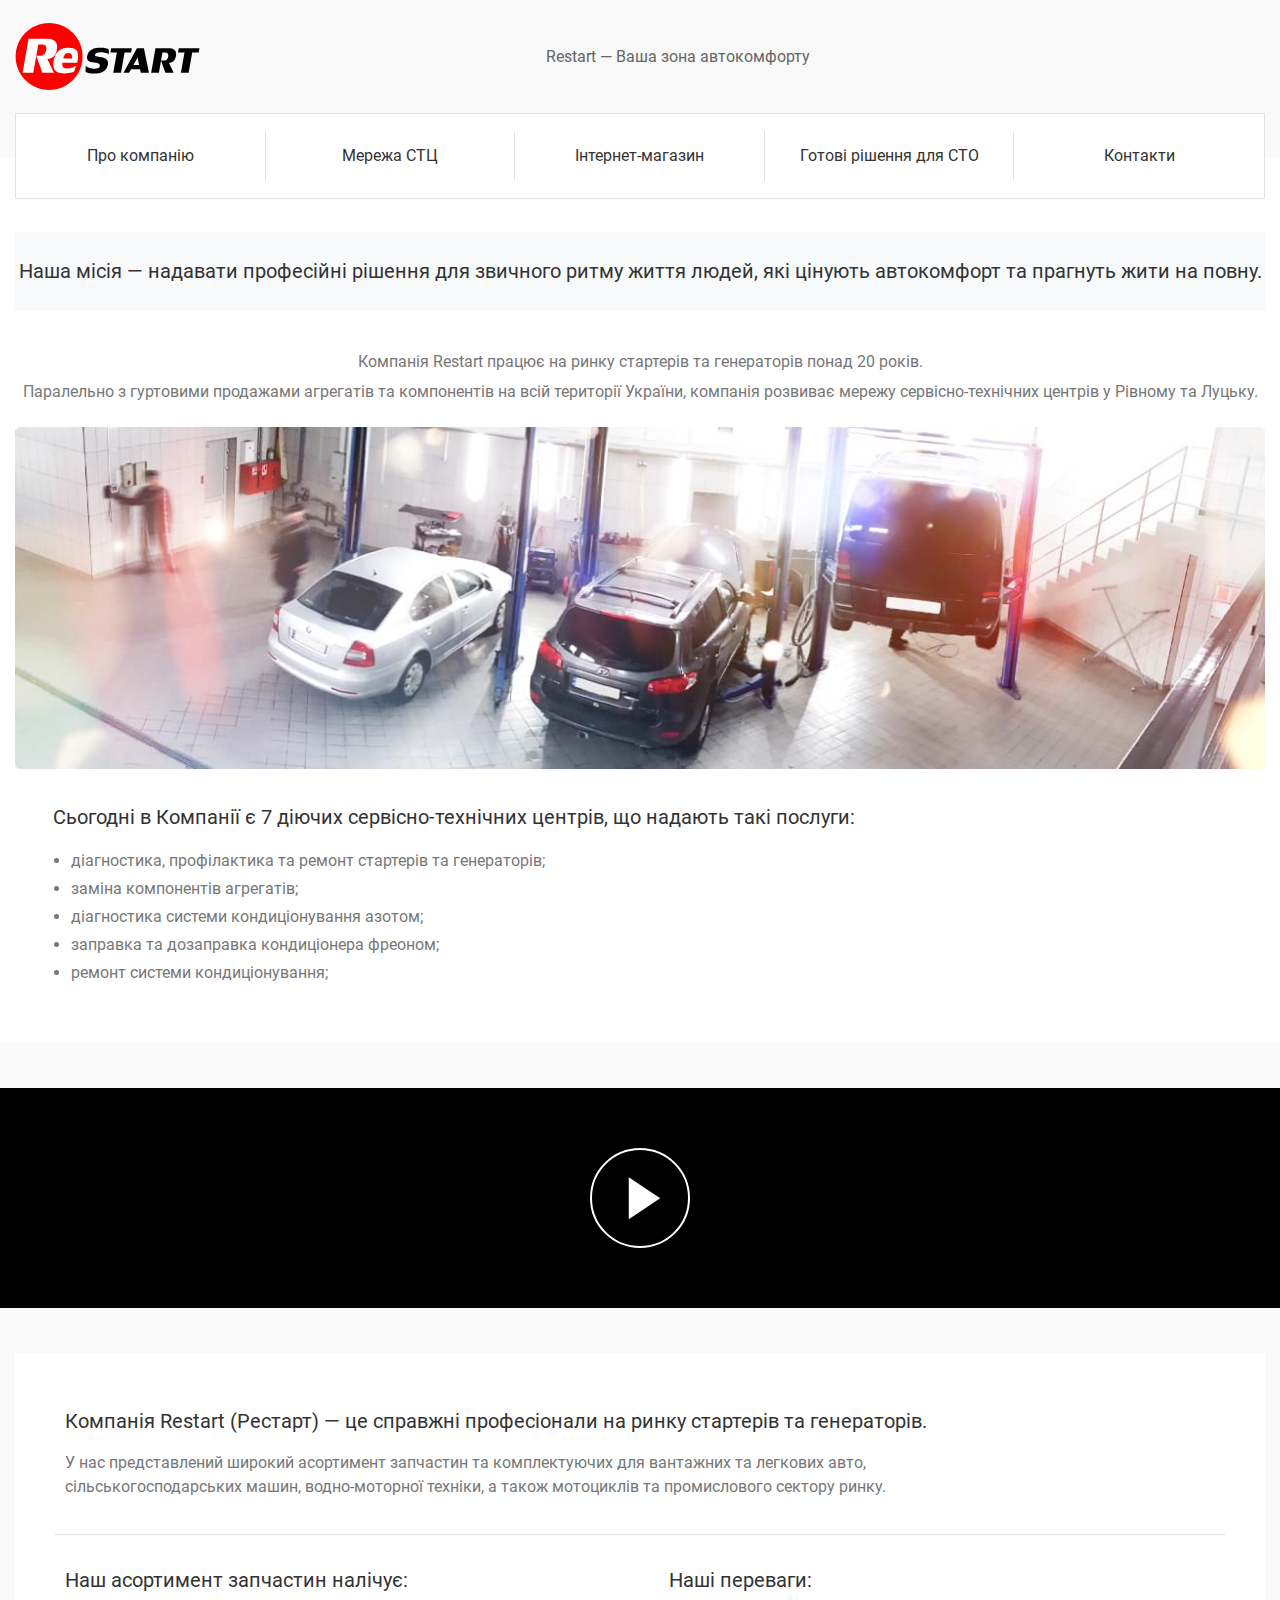
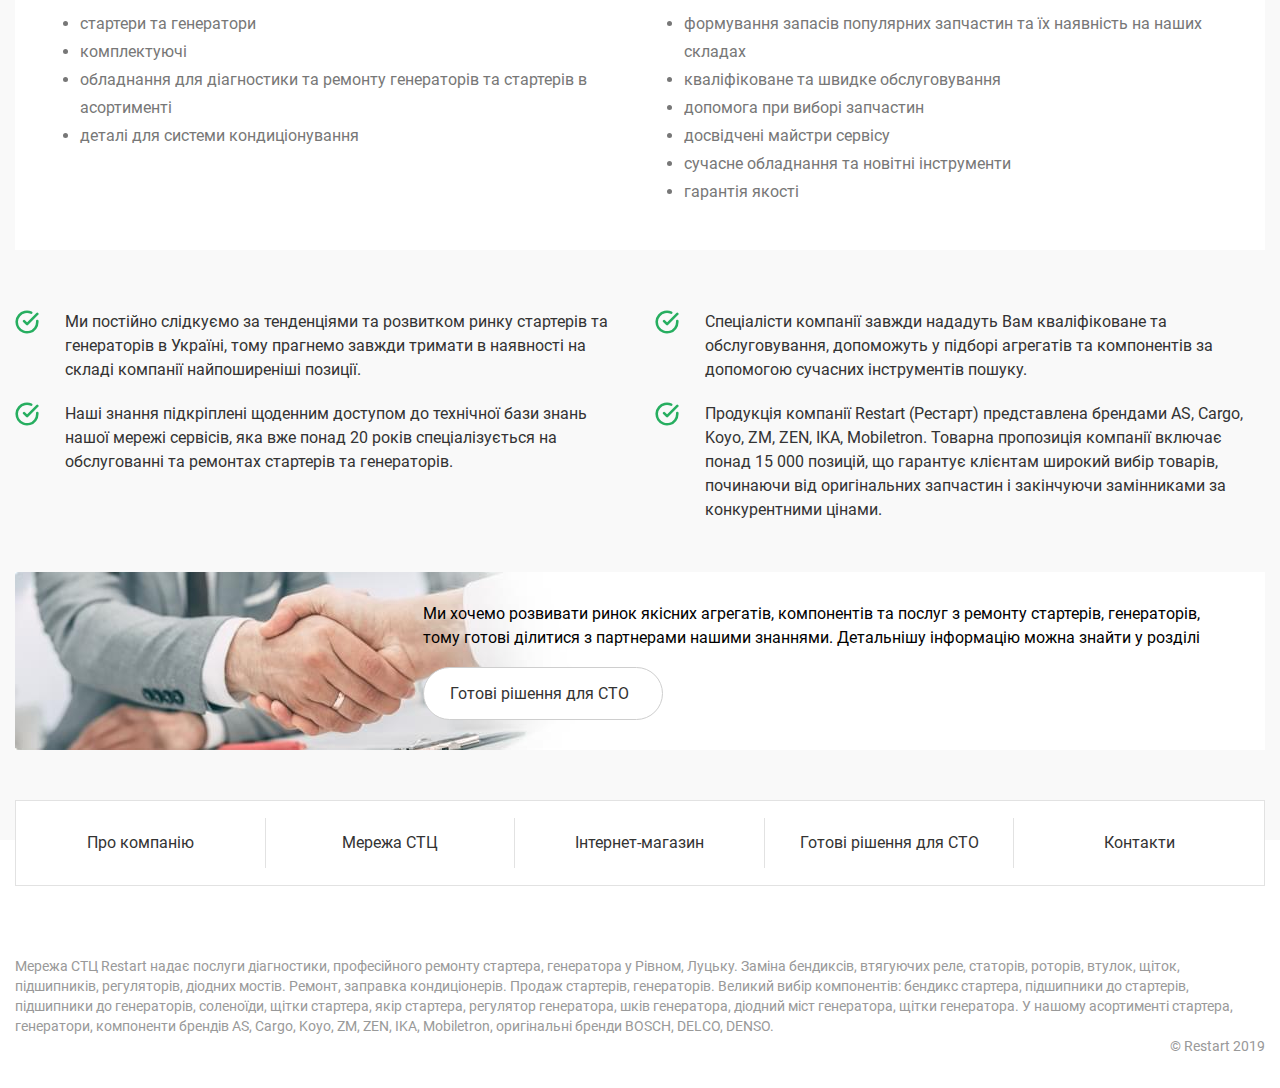
==== about.html @ efd7660c "added new project" ====
<!DOCTYPE html>
<html lang="en">
  <head>
  <meta charset="UTF-8">
  <meta http-equiv="X-UA-Compatible" content="IE=edge">
  <meta name="viewport" content="width=device-width, initial-scale=1.0">
  <link rel="stylesheet" href="./css/style.min.css">
  <title>Про компанію</title>
</head>
<body>
  <header class="header">
  <div class="container">
    <div class="header__top">
      <a href="index.html" class="logo">
        <img src="img/Restart Logo.svg" alt="Restart" class="logo__img">
      </a>
      <p class="header__text">
        Restart — Ваша зона автокомфорту
      </p>
      <div class="burger">
        <span></span>
      </div>
    </div>
    <nav class="menu">
      <ul class="menu__list">
        <li class="menu__item">
          <a href="about.html" class="menu__link">Про компанію</a>
        </li>
        <li class="menu__item">
          <a href="stations.html" class="menu__link">Мережа СТЦ</a>
        </li>
        <li class="menu__item">
          <a href="#" class="menu__link">Інтернет-магазин</a>
        </li>
        <li class="menu__item">
          <a href="solutions.html" class="menu__link">Готові рішення для СТО</a>
        </li>
        <li class="menu__item">
          <a href="contacts.html" class="menu__link">Контакти</a>
        </li>
      </ul>
    </nav>
  </div>
</header>
  <main class="main">
    <section class="about">
      <div class="about__wrapper">
        <div class="container">
          <h2 class="about__title">
            Наша місія — надавати професійні рішення для звичного ритму життя людей, які цінують автокомфорт та прагнуть жити на повну.
          </h2>
          <p class="about__text">
            <span class="about__subtext">
              Компанія Restart працює на ринку стартерів та генераторів понад 20 років.
            </span>
             Паралельно з гуртовими продажами агрегатів та компонентів на всій території України, компанія розвиває мережу сервісно-технічних центрів у Рівному та Луцьку.
          </p>
          <div class="about__img-box">
            <img class="about__img" src="./img/about-img.jpg" alt="car service">
          </div>
          <p class="about__list-title">
            Сьогодні в Компанії є 7 діючих сервісно-технічних центрів, що надають такі послуги:
          </p>
          <ul class="about__list">
            <li class="about__item">
              діагностика, профілактика та ремонт стартерів та генераторів;
            </li>
            <li class="about__item">
              заміна компонентів агрегатів;
            </li>
            <li class="about__item">
              діагностика системи кондиціонування азотом;
            </li>
            <li class="about__item">
              заправка та дозаправка кондиціонера фреоном;
            </li>
            <li class="about__item">
              ремонт системи кондиціонування;
            </li>
          </ul>
        </div>
      </div>
      <div class="about__video">
        <a class="about__video-link" href="https://www.youtube.com/watch?v=DrJcWQ2sdUI">
          <img src="./img/icons/play-icon.svg" alt="play video">
        </a>
      </div>
      <div class="container">
        <div class="about-desc">
          <p class="about-desc__title">
            Компанія Restart (Рестарт) — це справжні професіонали на ринку стартерів та генераторів.
          </p>
          <p class="about-desc__text">
            У нас представлений широкий асортимент запчастин та комплектуючих для вантажних та легкових авто, сільськогосподарських машин, водно-моторної техніки, а також мотоциклів та промислового сектору ринку.
          </p>
          <div class="about-desc__line"></div>
          <div class="about-desc__lists">
            <div class="about-desc__box">
              <p class="about-desc__title">
                Наш асортимент запчастин налічує:
              </p>
              <ul class="about-desc__list">
                <li class="about-desc__item">
                  стартери та генератори
                </li>
                <li class="about-desc__item">
                  комплектуючі
                </li>
                <li class="about-desc__item">
                  обладнання для діагностики та ремонту генераторів та стартерів в асортименті
                </li>
                <li class="about-desc__item">
                  деталі для системи кондиціонування
                </li>
              </ul>
            </div>
            <div class="about-desc__box">
              <p class="about-desc__title">
                Наші переваги:
              </p>
              <ul class="about-desc__list">
                <li class="about-desc__item">
                  формування запасів популярних запчастин та їх наявність на наших складах
                </li>
                <li class="about-desc__item">
                  кваліфіковане та швидке обслуговування
                </li>
                <li class="about-desc__item">
                  допомога при виборі запчастин
                </li>
                <li class="about-desc__item">
                  досвідчені майстри сервісу
                </li>
                <li class="about-desc__item">
                  сучасне обладнання та новітні інструменти
                </li>
                <li class="about-desc__item">
                  гарантія якості
                </li>
              </ul>
            </div>
          </div>
        </div>
        <div class="benefits">
          <div class="benefits__item">
            <p class="benefits__text">
              Ми постійно слідкуємо за тенденціями та розвитком ринку стартерів та генераторів в Україні, тому прагнемо завжди тримати в наявності на складі компанії найпоширеніші позиції.
            </p>
          </div>
          <div class="benefits__item">
            <p class="benefits__text">
              Спеціалісти компанії завжди нададуть Вам кваліфіковане та обслуговування, допоможуть у підборі агрегатів та компонентів за допомогою сучасних інструментів пошуку.
            </p>
          </div>
          <div class="benefits__item">
            <p class="benefits__text">
              Наші знання підкріплені щоденним доступом до технічної бази знань нашої мережі сервісів, яка вже понад 20 років спеціалізується
            на обслугованні та ремонтах стартерів та генераторів.
            </p>
          </div>
          <div class="benefits__item">
            <p class="benefits__text">
              Продукція компанії Restart (Рестарт) представлена брендами AS, Cargo, Koyo, ZM, ZEN, IKA, Mobiletron. Товарна пропозиція компанії включає понад 15 000 позицій, що гарантує клієнтам широкий
            вибір товарів, починаючи від оригінальних запчастин
            і закінчуючи замінниками за конкурентними цінами.
            </p>
          </div>
        </div>
        <div class="decision">
          <div class="decision__inner">
            <p class="decision__text">
              Ми хочемо розвивати ринок якісних агрегатів, компонентів та послуг з ремонту стартерів, генераторів, тому готові ділитися з партнерами нашими знаннями. Детальнішу інформацію можна знайти у розділі
            </p>
            <a class="decision__link btn" href="solutions.html">
              Готові рішення для СТО
            </a>
          </div>
        </div>
      </div>
    </section>
  </main>
  <footer class="footer">
  <div class="container">
    <nav class="menu footer__menu">
      <ul class="menu__list">
        <li class="menu__item">
          <a href="about.html" class="menu__link">Про компанію</a>
        </li>
        <li class="menu__item">
          <a href="stations.html" class="menu__link">Мережа СТЦ</a>
        </li>
        <li class="menu__item">
          <a href="#" class="menu__link">Інтернет-магазин</a>
        </li>
        <li class="menu__item">
          <a href="solutions.html" class="menu__link">Готові рішення для СТО</a>
        </li>
        <li class="menu__item">
          <a href="contacts.html" class="menu__link">Контакти</a>
        </li>
      </ul>
    </nav>
    <p class="footer__text">
      Мережа СТЦ Restart надає послуги діагностики, професійного ремонту стартера, генератора у Рівном, Луцьку. Заміна бендиксів, втягуючих реле, статорів, роторів, втулок, щіток, підшипників, регуляторів, діодних мостів. Ремонт, заправка кондиціонерів. Продаж стартерів, генераторів. Великий вибір компонентів: бендикс стартера, підшипники до стартерів, підшипники до генераторів, соленоїди, щітки стартера, якір стартера, регулятор генератора, шків генератора, діодний міст генератора, щітки генератора. У нашому асортименті стартера, генератори, компоненти брендів AS, Cargo, Koyo, ZM, ZEN, IKA, Mobiletron, оригінальні бренди BOSCH, DELCO, DENSO.
    </p>
    <p class="footer__copy">
      &COPY; Restart 2019
    </p>
  </div>
</footer>
  <script src="./js/app.min.js"></script>
</body>
</html>
---- css/style.min.css ----
html{box-sizing:border-box}*,::after,::before{margin:0;padding:0;box-sizing:inherit}ol,ul{list-style:none}img{display:block;max-width:100%}button,input,select,textarea{font:inherit}button{cursor:pointer}a{text-decoration:none;color:inherit}body{font-family:Roboto,sans-serif;font-size:16px;line-height:24px;color:#333}@font-face{font-family:Roboto;font-display:swap;src:url(../fonts/Roboto-Bold.woff2) format("woff2"),url(fonts/Roboto-Bold.woff) format("woff");font-weight:700;font-style:normal}@font-face{font-family:Roboto;font-display:swap;src:url(../fonts/Roboto-Regular.woff2) format("woff2"),url(fonts/Roboto-Regular.woff) format("woff");font-weight:400;font-style:normal}body,html{height:100%;background-color:#f9f9f9}.container{max-width:1390px;margin:0 auto;padding:0 15px}.container.wide{max-width:1940px;margin:0 auto;padding:0 0}.btn{display:block;line-height:19px;border:1px solid #cecece;border-radius:100px}.header{padding-top:23px;height:157px}.header__top{display:flex;align-items:center;margin-bottom:23px}.header__text{flex:1 1 50%;color:#666}.logo{flex:1 1 35%}.burger{display:none}.menu{position:relative;background-color:#fff}.menu__list{background-color:#fff;display:flex;justify-content:space-around;border:1px solid #e2e2e2}.menu__item{padding:30px 0;max-width:272px;width:100%;text-align:center;position:relative}.menu__item:not(:last-child)::after{content:"";position:absolute;width:1px;height:50px;background-color:#e2e2e2;right:0;top:50%;transform:translateY(-50%)}.footer{padding-bottom:32px;background-color:#fff;position:relative}.footer__menu{margin-bottom:30px;top:-40px}.footer__copy,.footer__text{font-size:14px;line-height:20px;color:#999}.footer__copy{text-align:right}.slider{margin-bottom:37px;box-shadow:0 4px 4px rgba(0,0,0,.05)}.slider__card{padding:372px 0 309px;background-image:url(../img/img-slider.jpg);background-repeat:no-repeat;background-size:cover;background-position:center}.slider__content{display:flex;justify-content:space-between;align-items:center}.slider__item{max-width:280px;background-color:#fff;padding:32px 30px 35px}.slider__text{padding-left:48px;line-height:22px;background-repeat:no-repeat;background-size:cover;position:relative;margin-bottom:32px}.slider__text::before{position:absolute;content:"";width:42px;height:42px;left:0;top:5px}.slider__text--services::before{background-image:url(../img/icons/key-icon.svg)}.slider__text--engine::before{background-image:url(../img/icons/engine-icon.svg)}.slider__link{width:200px;height:50px;display:flex;justify-content:center;align-items:center;transition:all .5s ease}.slider__link:hover{background-color:#333;color:#fff}.slider__btns{background-color:red;width:67px;height:67px;border-radius:100%;display:flex;align-items:center;justify-content:center}.slider__btn{font-size:36px;line-height:30px;padding:0 8px;color:#fff;position:relative}.slider__btn:nth-of-type(2)::before{content:"";position:absolute;height:30px;width:1px;top:50%;left:0;transform:translateY(-50%);background-color:#fff}.intro{padding-top:37px}.intro__logo img{margin:0 auto;margin-bottom:28px}.intro__text{margin-bottom:28px;text-align:center}.intro__inner{display:flex;gap:17px;margin-bottom:48px}.intro__item{max-width:442px;background-color:#fff;border-radius:5px;box-shadow:0 4px 4px rgba(0,0,0,.05)}.intro__desc{padding:28px 44px 40px}.intro__desc-title{font-size:20px;line-height:26px;padding-bottom:17px;margin-bottom:30px;text-align:center;border-bottom:1px solid #e2e2e2}.intro__desc-text{margin:0 auto;text-align:center;max-width:220px}.home__text{max-width:810px;margin:0 auto;margin-bottom:105px}.about__wrapper{background-color:#fff;padding-top:75px;padding-bottom:56px}.about__title{padding:24px 0;text-align:center;background-color:#f8f9fa;margin-bottom:37px;font-weight:400;font-size:20px;line-height:30px}.about__subtext{display:block}.about__text{text-align:center;color:#777;line-height:30px;margin-bottom:20px}.about__img-box{border-radius:5px;max-width:1280px;margin:0 auto;margin-bottom:35px}.about__list-title{margin-left:38px;font-size:20px;line-height:26px;margin-bottom:17px}.about__list{color:#777;line-height:28px}.about__item{list-style:disc;margin-left:56px}.about__video{margin:45px 0;background-color:#000;padding:60px 0}.about__video img{margin:0 auto}.about-desc{padding:55px 40px 44px;background-color:#fff}.about-desc__title{font-size:20px;line-height:26px;margin-bottom:17px;margin-left:10px}.about-desc__text{padding-left:10px;color:#777;margin-bottom:35px;max-width:840px}.about-desc__line{width:100%;height:1px;background-color:#e2e2e2;margin-bottom:32px}.about-desc__lists{display:flex;justify-content:space-between;gap:20px}.about-desc__list{padding-left:25px}.about-desc__item{list-style:disc;color:#777;line-height:28px}.benefits{padding-top:60px;padding-bottom:50px;display:flex;justify-content:space-between;-moz-column-gap:30px;column-gap:30px;row-gap:20px;flex-wrap:wrap}.benefits__item{flex:1 0 45%;padding-left:50px;position:relative}.benefits__item::before{content:"";position:absolute;left:0;top:0;width:24px;height:24px;background-image:url(../img/icons/checked-icon.svg);background-size:cover;background-repeat:no-repeat}.decision{padding:30px 32px 30px 0;background-color:#fff;background-image:url(../img/handshake.jpg);background-position:top left;background-repeat:no-repeat;margin-bottom:90px}.decision__inner{margin-left:auto;max-width:810px}.decision__text{color:#000;margin-bottom:17px}.decision__link{max-width:240px;padding:16px 26px;background-color:#fff}.services{padding-top:90px;padding-bottom:46px;background-color:#fff}.services__title{text-align:center}.services__inner{display:flex;justify-content:space-evenly;-moz-column-gap:10px;column-gap:10px;row-gap:66px}.services__card{max-width:332px;text-align:center}.services__card-wrapper{border:1px solid #e6e6e6;margin-bottom:20px;border-radius:5px}.services__card-content{padding:28px 32px}.services__card-title{font-size:20px;line-height:26px;padding-bottom:17px;border-bottom:1px solid #e2e2e2;margin-bottom:25px}.services__card-text{max-width:209px;margin:0 auto;line-height:22px}.services__card-text--wide{max-width:260px;width:100%}.services__card-text--narrow{max-width:131px;width:100%}.services__card-text a{color:#337ab7}.services__card-desc{color:#999;font-size:14px}.services__card-desc a{color:#337ab7}.section__title{font-size:20px;line-height:26px;font-weight:400;margin-bottom:35px}.location{padding-top:85px;padding-bottom:50px}.location__title{margin-bottom:28px}.location__inner{display:flex;justify-content:space-between;flex-wrap:wrap;row-gap:53px}.location-center{max-width:660px;width:100%}.location-center__title{padding-left:40px;margin-bottom:18px;font-size:18px;line-height:26px;position:relative}.location-center__title::before{content:"";position:absolute;width:32px;height:32px;background-image:url(../img/icons/location-icon.svg);background-repeat:no-repeat;background-size:cover;left:0;top:50%;transform:translateY(-50%)}.location-center__wrapper{border:1px solid #e6e6e6;border-radius:5px}.location-center__box{background-color:#fff;padding:26px 28px 23px 20px;display:flex;justify-content:space-between;align-items:center;border-bottom:1px solid #ebebeb}.location-center__text{font-size:18px;line-height:25px}.location-center__text a{padding-left:20px;position:relative}.location-center__text a::before{content:"";position:absolute;width:1px;height:15px;background-color:#c4c4c4;left:10px;top:50%;transform:translateY(-50%)}.location-center__suptext{font-size:14px;line-height:16px;color:#666}.location-center__link{width:145px;display:block;height:50px;text-align:center;display:flex;align-items:center;justify-content:center;border:1px solid #cecece;border-radius:100px;transition:all .3s}.location-center__link:hover{background-color:#333;color:#fff}.location-center__link:active{border:3px solid #cecece;color:#333;background-color:#fff}.video-guide{padding-top:50px;padding-bottom:50px}.video-guide__inner{display:flex;gap:45px 40px;flex-wrap:wrap}.video-guide__card{max-width:426px;width:100%}.video-guide__card-text{color:#666;line-height:23px;margin-bottom:7px}.video-guide__box{background-color:#fff;padding:25px 0 28px;position:relative}.video-guide__box img{margin:0 auto}.video-guide__box-link{position:absolute;left:50%;top:50%;transform:translate(-50%,-50%)}.consult{padding-top:50px;padding-bottom:45px}.consult__inner{padding:37px 75px 37px 36px;background-image:url(../img/form-bg.jpg);background-repeat:no-repeat;background-size:cover;display:flex;justify-content:space-between;border-radius:5px}.consult__title{font-size:40px;line-height:56px;font-weight:700;color:#fff;max-width:580px}.form{max-width:393px;width:100%;background-color:#fff;padding:32px 22px;box-shadow:0 4px 20px rgba(0,0,0,.1);border-radius:8px;max-height:480px}.form__title{font-size:18px;line-height:21px;text-align:center;padding-bottom:27px;border-bottom:1px solid #ebebeb;margin-bottom:25px}.form__label{font-size:14px;line-height:20px}.form__label span{color:#df0918}.form__input,.form__select{display:block;width:100%;padding:16px 12px 13px;font-size:14px;line-height:20px;color:#828282;margin-bottom:20px;border:1px solid #e2e2e2}.form__select{display:block}.form__btn{width:100%;background-color:#27ae60;font-size:18px;line-height:21px;border-radius:3px;padding:17px 0;color:#fff;border:none;transition:all .5s ease}.form__btn:hover{background-color:#2ebf6b}.form__btn:active{background-color:#23a359}.popup{display:none;max-width:393px;background-color:#fff;box-shadow:0 4px 20px rgba(0,0,0,.1);border-radius:8px;padding:21px 26px;max-height:480px}.popup__img-box img{margin:0 auto;margin-bottom:20px}.popup__img-box--closeBtn img{margin-right:0;margin-bottom:10px;cursor:pointer}.popup__text{text-align:center;font-size:18px;max-width:317px;margin:0 auto;margin-bottom:50px}.popup__suptext{text-align:center;padding-bottom:15px;margin-bottom:22px;border-bottom:1px solid #e2e2e2;color:#828282}.popup__socials{display:flex;gap:15px;justify-content:center}.services-list{padding-top:45px;margin-bottom:116px}.services-list__inner{background-color:#fff;padding:55px 36px 45px 40px}.services-list__title{margin-bottom:10px;line-height:26px}.services-list__box{display:flex;justify-content:space-between;margin-bottom:15px}.services-list__list{flex:1 0 25%;padding-left:20px}.services-list__item{list-style:disc;line-height:28px;color:#777}.services-list__text a{color:#337ab7}.services-list__text:not(:last-child){padding-bottom:47px;margin-bottom:43px;border-bottom:1px solid #e2e2e2}.services-list__wrapper{display:flex}.services-list__conditions{flex:1 1 50%}.services-list__accum{flex:1 1 50%}.solutions{background-color:#fff;padding-top:111px}.solutions__title{font-size:20px;line-height:26px;font-weight:400;position:relative;max-width:1360px;width:100%;margin:0 auto 40px}.solutions__title--margin{margin-top:-60px}.solutions__box{display:flex;align-items:center;align-items:flex-start;-moz-column-gap:30px;column-gap:30px}.solutions__box--paddings{padding-left:40px;padding-right:20px}.solutions__item{max-width:220px;width:100%}.solutions__item-img img{margin:0 auto;margin-bottom:16px}.solutions__img--margin{padding-bottom:40px}.solutions__item-text{margin:0 auto;text-align:center}.solutions__item-text--width-1{width:185px}.solutions__item-text--width-2{width:200px}.solutions__item-text--width-3{width:211px}.solutions__item-text--width-4{width:235px}.solutions__item-text--width-5{width:209px}.solutions__item-text--width-6{width:164px}.solutions__img{max-width:1360px;width:100%;margin:0 auto}.contacts{padding:95px 15px 115px;background-color:#fff}.contacts__inner{display:flex;justify-content:space-between;gap:30px;max-width:1360px;margin:0 auto}.contacts__title{font-size:20px;line-height:26px;margin-bottom:40px}.contacts__address{font-style:normal;margin-bottom:37px}.contacts__address-link{color:#337ab7}.contacts__map{max-width:1000px;height:570px;width:100%}.contacts__list:not(:last-child){margin-bottom:37px}.contacts__link--gray{color:#999}.contacts__link--violet{color:#79509a}@media (max-width:1360px){.solutions__box{flex-wrap:wrap;row-gap:30px;-moz-column-gap:15px;column-gap:15px}.solutions__box--paddings{padding-left:0;padding-right:0}}@media (max-width:992px){.container{max-width:none;padding:0 30px}.container{max-width:none;padding:0 30px}.header__top{position:relative;z-index:2}.burger{display:block;width:40px;height:22px;position:relative;cursor:pointer}.burger span,.burger:after,.burger:before{position:absolute;left:0;width:100%;height:4px;background-color:#333;transition:all .5s ease;border-radius:5px}.burger:before{content:"";top:0}.burger:after{content:"";bottom:0}.burger span{position:absolute;top:50%;transform:translate(0,-50%)}.burger.active:before{top:50%;transform:translate(0,-50%) rotate(45deg);background-color:#999;height:2px}.burger.active span{transform:translate(0,-50%) scale(0)}.burger.active:after{bottom:50%;transform:translate(0,50%) rotate(-45deg);background-color:#999;height:2px}.menu{position:absolute;z-index:1;top:0;left:0;right:0;border-radius:8px;transform:translateY(-100%);transition:all .5s ease}.menu.active{transform:translateY(0)}.menu__list{flex-direction:column;align-items:center;border:none;box-shadow:0 4px 20px rgba(0,0,0,.1);border-radius:8px}.menu__item{max-width:100%;padding:0}.menu__item:first-child{padding-top:100px}.menu__item:not(:last-child)::after{content:none}.menu__link{display:block;width:100%;padding:23px 0;border-bottom:1px solid #e2e2e2}.footer{padding-bottom:13px}.footer__menu{display:none}.footer__text{padding-top:13px}.slider__card{padding:150px 0}.intro__inner{flex-wrap:wrap;margin-bottom:25px}.intro__item{max-width:327px}.home__text{text-align:center;max-width:680px;margin-bottom:30px}.about__title{font-size:16px;line-height:24px}.about__text{line-height:22px}.about__list-title{font-size:16px;margin-left:0}.about__item{margin-left:18px}.about__video{width:93%;margin:41px auto 26px;padding-top:112px;padding-bottom:125px}.about__video-link img{height:40px;width:40px}.about-desc{padding:35px 15px 30px}.about-desc__title{font-size:16px;line-height:24px;margin-left:0;margin-bottom:7px}.about-desc__text{padding-left:0}.about-desc__list{line-height:28px;padding-left:20px}.benefits__item{padding-left:35px}.decision{margin-bottom:37px;padding-top:210px;padding-right:15px}.decision__inner{margin-left:15px;width:100%}.services{padding-top:30px}.services__inner{flex-wrap:wrap}.services__title{display:none}.services__card-content{padding-top:15px}.location{padding-top:60px;padding-bottom:27px}.location__inner{justify-content:space-evenly}.location-center{max-width:100%}.video-guide{padding-top:27px;padding-bottom:25px}.video-guide__inner{-moz-column-gap:15px;column-gap:15px}.consult{padding:25px 0}.consult__inner{flex-direction:column}.consult__title{margin:0 auto;margin-bottom:30px;font-size:20px;line-height:28px;text-align:center;max-width:434px}.form{margin:0 auto}.services-list{padding-top:25px}.services-list__header{display:none}.services-list__box{flex-wrap:wrap;row-gap:30px;-moz-column-gap:40px;column-gap:40px}.services-list__title{margin-bottom:0}.services-list__list{flex:1 0 40%}.services-list__wrapper{-moz-column-gap:40px;column-gap:40px}.solutions{padding-top:27px}.solutions__title{padding-left:30px}.solutions__title--margin{margin-top:40px}.solutions__img{max-width:100%}.solutions__img--margin{padding-bottom:0;margin-bottom:50px}.contacts{padding:38px 0 0}.contacts__inner{flex-direction:column;row-gap:45px}.contacts__info{display:flex;flex-wrap:wrap;padding:0 30px}.contacts__title{flex-basis:100%}.contacts__address{flex:1 0 50%}.contacts__list{flex:1 0 50%}}@media (max-width:768px){.container.wide{max-width:none;padding:0 30px}.slider{margin-bottom:13px;box-shadow:none}.slider__card{padding:0;background-image:none}.slider__content{justify-content:space-around;gap:30px;flex-wrap:wrap}.slider__item{max-width:324px;padding:36px 39px}.slider__btns{display:none}.slider__link{margin:0 auto;width:225px;height:57px}.about__subtext{display:inline}.video-guide__card{max-width:339px}.consult__inner{background-image:url(../img/ipad-form-bg.jpg)}.form{max-width:264px;max-height:390px;padding:13px 14px 18px}.form__title{font-size:16px;line-height:19px;padding:0 20px 13px;margin-bottom:5px}.form__input,.form__select{padding:12px 7px 12px;margin-bottom:10px}.form__select{margin-bottom:16px}.form__btn{padding:8px 30px}.popup{margin:0 auto;max-width:300px;padding:21px 13px}.popup__img-box:first-child{padding-right:8px}.popup__img-box img{margin-bottom:7px}.popup__img-box--big-checked{width:60px;height:60px;margin:0 auto;margin-bottom:18px}.popup__text{max-width:290px;margin-bottom:15px}.popup__suptext{max-width:230px;margin:0 auto;border:none}.popup__socials{position:relative;padding-top:26px}.popup__socials::before{content:"";position:absolute;width:100%;height:1px;background-color:#e2e2e2;top:0}}@media (max-width:731px){.intro__inner{justify-content:space-around}.video-guide__inner{justify-content:space-evenly}}@media (max-width:600px){.container{padding:0 15px}.header__top{flex-wrap:wrap}.header__text{flex:0 1 100%;order:3;text-align:center}.logo{margin-bottom:15px}.burger{width:30px;height:20px}.menu__item:first-child{padding-top:130px}.about__title{padding:26px 12px}.about__wrapper{padding:30px 0 15px;margin-right:15px;margin-left:15px}.about__video{padding:60px 0;width:100%}.about__video-link img{width:100px;height:100px}.about-desc{border:1px solid #e6e6e6;border-radius:5px;padding:35px 13px 24px}.about-desc__lists{flex-wrap:wrap}.benefits{flex-wrap:wrap;row-gap:25px}.benefits__item{flex:1 1 290px;padding-left:0;padding-top:30px}.decision{border:1px solid #e6e6e6;border-radius:5px;background-size:contain;padding:150px 13px 36px 13px}.decision__inner{margin-left:0}.decision__link{margin:0 auto}.services{padding-bottom:24px}.location{padding-top:24px}.location-center__box{flex-wrap:wrap;padding:20px 13px;row-gap:20px}.services-list{margin-bottom:37px}.services-list__inner{padding:24px 13px 37px;border:1px solid #e6e6e6;border-radius:5px}.services-list__box{row-gap:20px}.services-list__list{flex:1 0 100%}.services-list__wrapper{flex-wrap:wrap;row-gap:20px}.solutions__title{text-align:center}.solutions__wrapper{display:flex;flex-direction:column-reverse;margin-bottom:40px}.solutions__box{justify-content:space-evenly}.solutions__item{max-width:290px}.solutions__item:last-child{padding-bottom:40px}.solutions__img--margin{margin-bottom:0}.contacts__info{display:block;padding:0 15px}}@media (max-width:425px){.slider__item{max-width:290px;padding:32px 35px 35px}.services__inner{row-gap:30px}.services__card{max-width:290px}.location__title{text-align:center}.video-guide__title{text-align:center}.video-guide__box{padding:18px 0}.video-guide__box img{max-width:146px;width:100%}.video-guide__box-link img{max-width:46px}.video-guide__card-text{text-align:center}.consult__inner{padding:30px 13px 34px}.popup__img-box:first-child{padding-right:0}.popup__text{margin-bottom:12px}.popup__suptext{padding-bottom:10px}}@media (max-width:420px){.decision{padding-top:100px}}@media (max-width:330px){.decision{padding-top:80px}}
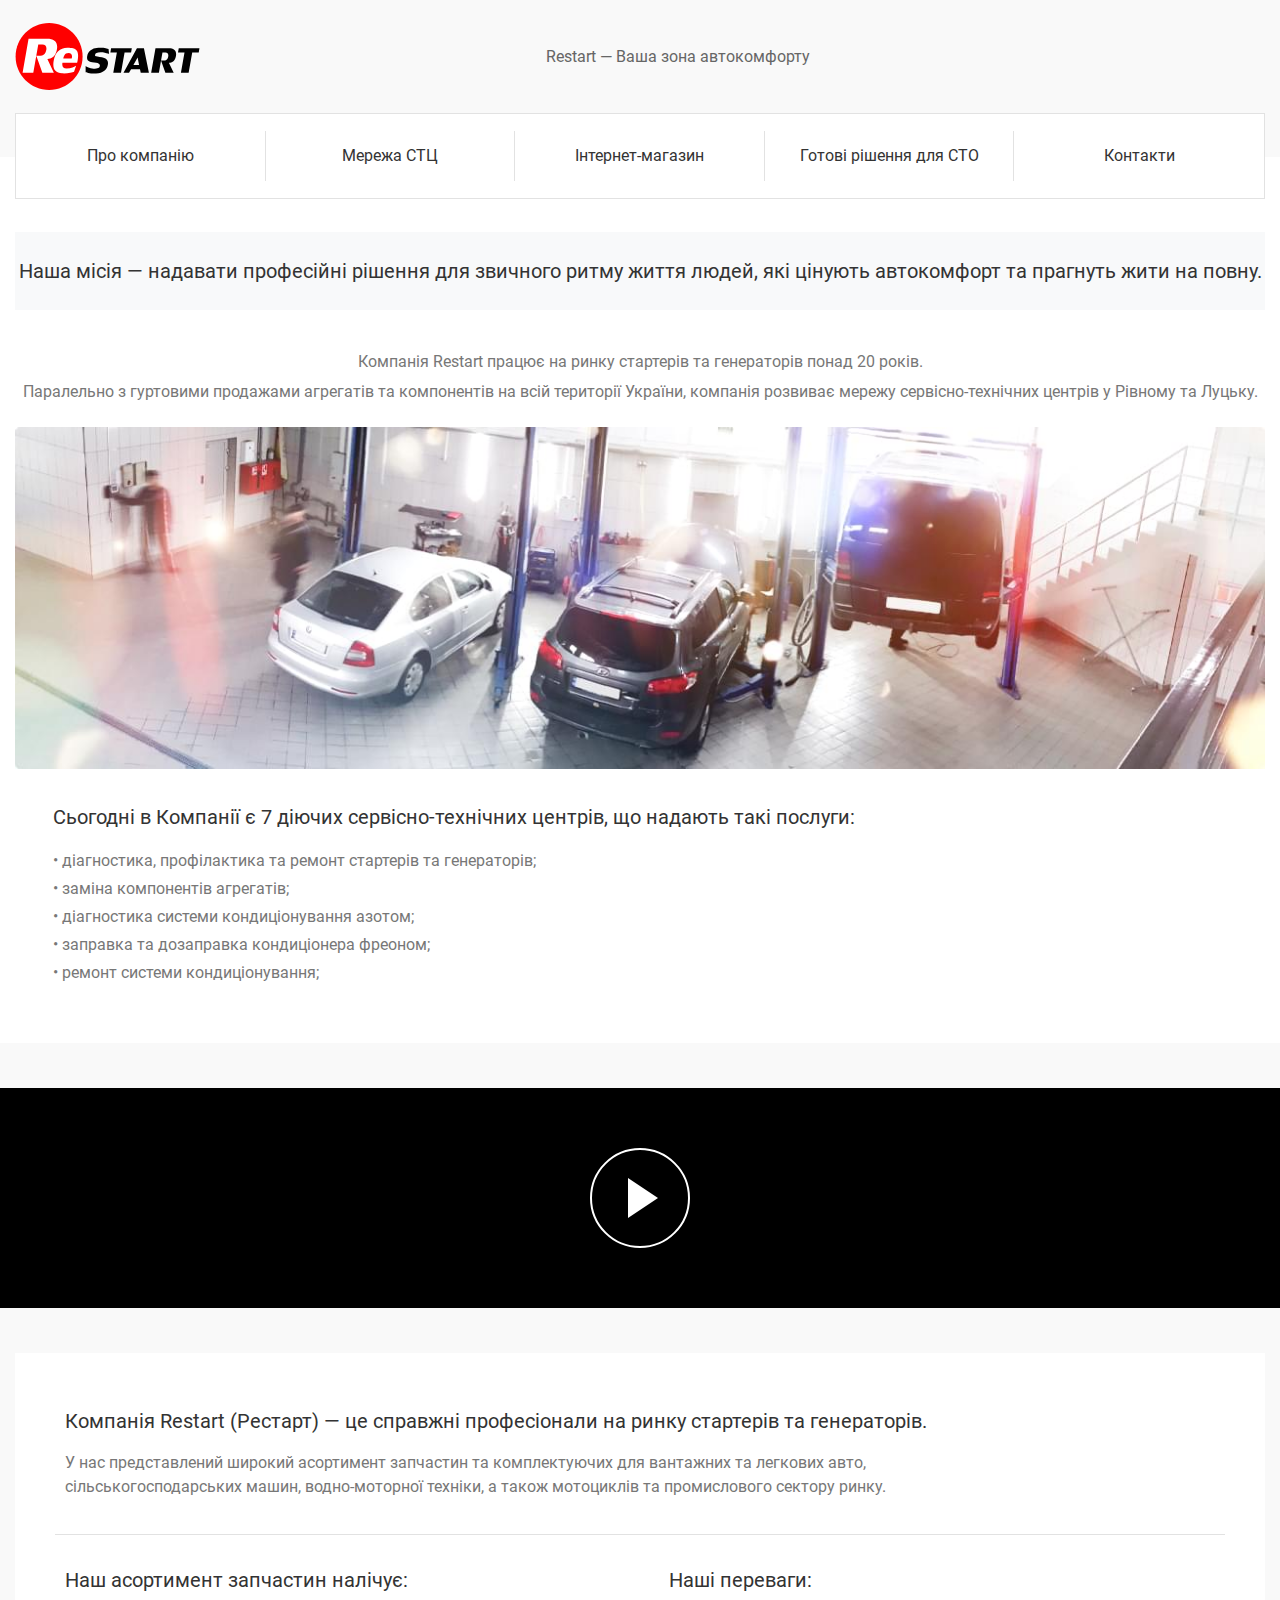
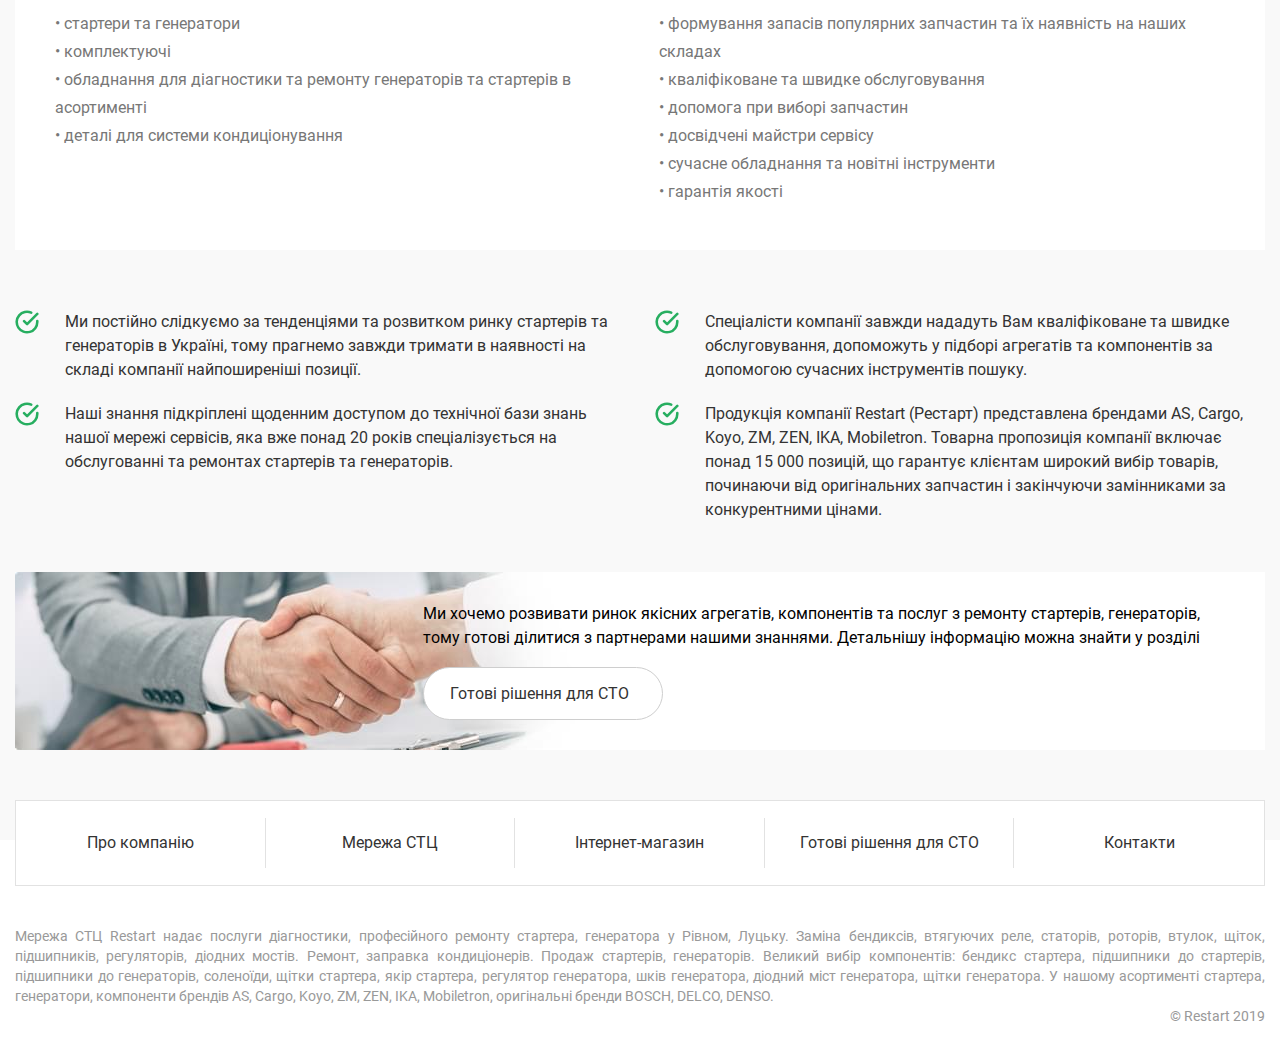
==== commit b6d57a51: "added slider, video and fixed intervals" ====
--- a/about.html
+++ b/about.html
@@ -22,7 +22,7 @@
       </div>
     </div>
     <nav class="menu">
-      <ul class="menu__list">
+      <ul class="menu__list"">
         <li class="menu__item">
           <a href="about.html" class="menu__link">Про компанію</a>
         </li>
@@ -63,27 +63,27 @@
           </p>
           <ul class="about__list">
             <li class="about__item">
-              діагностика, профілактика та ремонт стартерів та генераторів;
-            </li>
-            <li class="about__item">
-              заміна компонентів агрегатів;
-            </li>
-            <li class="about__item">
-              діагностика системи кондиціонування азотом;
-            </li>
-            <li class="about__item">
-              заправка та дозаправка кондиціонера фреоном;
-            </li>
-            <li class="about__item">
-              ремонт системи кондиціонування;
+              • діагностика, профілактика та ремонт стартерів та генераторів;
+            </li>
+            <li class="about__item">
+              • заміна компонентів агрегатів;
+            </li>
+            <li class="about__item">
+              • діагностика системи кондиціонування азотом;
+            </li>
+            <li class="about__item">
+              • заправка та дозаправка кондиціонера фреоном;
+            </li>
+            <li class="about__item">
+              • ремонт системи кондиціонування;
             </li>
           </ul>
         </div>
       </div>
-      <div class="about__video">
-        <a class="about__video-link" href="https://www.youtube.com/watch?v=DrJcWQ2sdUI">
-          <img src="./img/icons/play-icon.svg" alt="play video">
-        </a>
+      <div class="video">
+        <div class="video__file">
+          <video  poster="img/video-bg.jpg" src="img/video/video.mp4"></video>
+        </div>
       </div>
       <div class="container">
         <div class="about-desc">
@@ -101,16 +101,16 @@
               </p>
               <ul class="about-desc__list">
                 <li class="about-desc__item">
-                  стартери та генератори
-                </li>
-                <li class="about-desc__item">
-                  комплектуючі
-                </li>
-                <li class="about-desc__item">
-                  обладнання для діагностики та ремонту генераторів та стартерів в асортименті
-                </li>
-                <li class="about-desc__item">
-                  деталі для системи кондиціонування
+                  &bull; стартери та генератори
+                </li>
+                <li class="about-desc__item">
+                  &bull; комплектуючі
+                </li>
+                <li class="about-desc__item">
+                  &bull; обладнання для діагностики та ремонту генераторів та стартерів в асортименті
+                </li>
+                <li class="about-desc__item">
+                  &bull; деталі для системи кондиціонування
                 </li>
               </ul>
             </div>
@@ -120,22 +120,22 @@
               </p>
               <ul class="about-desc__list">
                 <li class="about-desc__item">
-                  формування запасів популярних запчастин та їх наявність на наших складах
-                </li>
-                <li class="about-desc__item">
-                  кваліфіковане та швидке обслуговування
-                </li>
-                <li class="about-desc__item">
-                  допомога при виборі запчастин
-                </li>
-                <li class="about-desc__item">
-                  досвідчені майстри сервісу
-                </li>
-                <li class="about-desc__item">
-                  сучасне обладнання та новітні інструменти
-                </li>
-                <li class="about-desc__item">
-                  гарантія якості
+                  &bull; формування запасів популярних запчастин та їх наявність на наших складах
+                </li>
+                <li class="about-desc__item">
+                  &bull; кваліфіковане та швидке обслуговування
+                </li>
+                <li class="about-desc__item">
+                  &bull; допомога при виборі запчастин
+                </li>
+                <li class="about-desc__item">
+                  &bull; досвідчені майстри сервісу
+                </li>
+                <li class="about-desc__item">
+                  &bull; сучасне обладнання та новітні інструменти
+                </li>
+                <li class="about-desc__item">
+                  &bull; гарантія якості
                 </li>
               </ul>
             </div>
@@ -149,7 +149,7 @@
           </div>
           <div class="benefits__item">
             <p class="benefits__text">
-              Спеціалісти компанії завжди нададуть Вам кваліфіковане та обслуговування, допоможуть у підборі агрегатів та компонентів за допомогою сучасних інструментів пошуку.
+              Спеціалісти компанії завжди нададуть Вам кваліфіковане та швидке обслуговування, допоможуть у підборі агрегатів та компонентів за допомогою сучасних інструментів пошуку.
             </p>
           </div>
           <div class="benefits__item">
--- a/css/style.min.css
+++ b/css/style.min.css
@@ -1 +1 @@
-html{box-sizing:border-box}*,::after,::before{margin:0;padding:0;box-sizing:inherit}ol,ul{list-style:none}img{display:block;max-width:100%}button,input,select,textarea{font:inherit}button{cursor:pointer}a{text-decoration:none;color:inherit}body{font-family:Roboto,sans-serif;font-size:16px;line-height:24px;color:#333}@font-face{font-family:Roboto;font-display:swap;src:url(../fonts/Roboto-Bold.woff2) format("woff2"),url(fonts/Roboto-Bold.woff) format("woff");font-weight:700;font-style:normal}@font-face{font-family:Roboto;font-display:swap;src:url(../fonts/Roboto-Regular.woff2) format("woff2"),url(fonts/Roboto-Regular.woff) format("woff");font-weight:400;font-style:normal}body,html{height:100%;background-color:#f9f9f9}.container{max-width:1390px;margin:0 auto;padding:0 15px}.container.wide{max-width:1940px;margin:0 auto;padding:0 0}.btn{display:block;line-height:19px;border:1px solid #cecece;border-radius:100px}.header{padding-top:23px;height:157px}.header__top{display:flex;align-items:center;margin-bottom:23px}.header__text{flex:1 1 50%;color:#666}.logo{flex:1 1 35%}.burger{display:none}.menu{position:relative;background-color:#fff}.menu__list{background-color:#fff;display:flex;justify-content:space-around;border:1px solid #e2e2e2}.menu__item{padding:30px 0;max-width:272px;width:100%;text-align:center;position:relative}.menu__item:not(:last-child)::after{content:"";position:absolute;width:1px;height:50px;background-color:#e2e2e2;right:0;top:50%;transform:translateY(-50%)}.footer{padding-bottom:32px;background-color:#fff;position:relative}.footer__menu{margin-bottom:30px;top:-40px}.footer__copy,.footer__text{font-size:14px;line-height:20px;color:#999}.footer__copy{text-align:right}.slider{margin-bottom:37px;box-shadow:0 4px 4px rgba(0,0,0,.05)}.slider__card{padding:372px 0 309px;background-image:url(../img/img-slider.jpg);background-repeat:no-repeat;background-size:cover;background-position:center}.slider__content{display:flex;justify-content:space-between;align-items:center}.slider__item{max-width:280px;background-color:#fff;padding:32px 30px 35px}.slider__text{padding-left:48px;line-height:22px;background-repeat:no-repeat;background-size:cover;position:relative;margin-bottom:32px}.slider__text::before{position:absolute;content:"";width:42px;height:42px;left:0;top:5px}.slider__text--services::before{background-image:url(../img/icons/key-icon.svg)}.slider__text--engine::before{background-image:url(../img/icons/engine-icon.svg)}.slider__link{width:200px;height:50px;display:flex;justify-content:center;align-items:center;transition:all .5s ease}.slider__link:hover{background-color:#333;color:#fff}.slider__btns{background-color:red;width:67px;height:67px;border-radius:100%;display:flex;align-items:center;justify-content:center}.slider__btn{font-size:36px;line-height:30px;padding:0 8px;color:#fff;position:relative}.slider__btn:nth-of-type(2)::before{content:"";position:absolute;height:30px;width:1px;top:50%;left:0;transform:translateY(-50%);background-color:#fff}.intro{padding-top:37px}.intro__logo img{margin:0 auto;margin-bottom:28px}.intro__text{margin-bottom:28px;text-align:center}.intro__inner{display:flex;gap:17px;margin-bottom:48px}.intro__item{max-width:442px;background-color:#fff;border-radius:5px;box-shadow:0 4px 4px rgba(0,0,0,.05)}.intro__desc{padding:28px 44px 40px}.intro__desc-title{font-size:20px;line-height:26px;padding-bottom:17px;margin-bottom:30px;text-align:center;border-bottom:1px solid #e2e2e2}.intro__desc-text{margin:0 auto;text-align:center;max-width:220px}.home__text{max-width:810px;margin:0 auto;margin-bottom:105px}.about__wrapper{background-color:#fff;padding-top:75px;padding-bottom:56px}.about__title{padding:24px 0;text-align:center;background-color:#f8f9fa;margin-bottom:37px;font-weight:400;font-size:20px;line-height:30px}.about__subtext{display:block}.about__text{text-align:center;color:#777;line-height:30px;margin-bottom:20px}.about__img-box{border-radius:5px;max-width:1280px;margin:0 auto;margin-bottom:35px}.about__list-title{margin-left:38px;font-size:20px;line-height:26px;margin-bottom:17px}.about__list{color:#777;line-height:28px}.about__item{list-style:disc;margin-left:56px}.about__video{margin:45px 0;background-color:#000;padding:60px 0}.about__video img{margin:0 auto}.about-desc{padding:55px 40px 44px;background-color:#fff}.about-desc__title{font-size:20px;line-height:26px;margin-bottom:17px;margin-left:10px}.about-desc__text{padding-left:10px;color:#777;margin-bottom:35px;max-width:840px}.about-desc__line{width:100%;height:1px;background-color:#e2e2e2;margin-bottom:32px}.about-desc__lists{display:flex;justify-content:space-between;gap:20px}.about-desc__list{padding-left:25px}.about-desc__item{list-style:disc;color:#777;line-height:28px}.benefits{padding-top:60px;padding-bottom:50px;display:flex;justify-content:space-between;-moz-column-gap:30px;column-gap:30px;row-gap:20px;flex-wrap:wrap}.benefits__item{flex:1 0 45%;padding-left:50px;position:relative}.benefits__item::before{content:"";position:absolute;left:0;top:0;width:24px;height:24px;background-image:url(../img/icons/checked-icon.svg);background-size:cover;background-repeat:no-repeat}.decision{padding:30px 32px 30px 0;background-color:#fff;background-image:url(../img/handshake.jpg);background-position:top left;background-repeat:no-repeat;margin-bottom:90px}.decision__inner{margin-left:auto;max-width:810px}.decision__text{color:#000;margin-bottom:17px}.decision__link{max-width:240px;padding:16px 26px;background-color:#fff}.services{padding-top:90px;padding-bottom:46px;background-color:#fff}.services__title{text-align:center}.services__inner{display:flex;justify-content:space-evenly;-moz-column-gap:10px;column-gap:10px;row-gap:66px}.services__card{max-width:332px;text-align:center}.services__card-wrapper{border:1px solid #e6e6e6;margin-bottom:20px;border-radius:5px}.services__card-content{padding:28px 32px}.services__card-title{font-size:20px;line-height:26px;padding-bottom:17px;border-bottom:1px solid #e2e2e2;margin-bottom:25px}.services__card-text{max-width:209px;margin:0 auto;line-height:22px}.services__card-text--wide{max-width:260px;width:100%}.services__card-text--narrow{max-width:131px;width:100%}.services__card-text a{color:#337ab7}.services__card-desc{color:#999;font-size:14px}.services__card-desc a{color:#337ab7}.section__title{font-size:20px;line-height:26px;font-weight:400;margin-bottom:35px}.location{padding-top:85px;padding-bottom:50px}.location__title{margin-bottom:28px}.location__inner{display:flex;justify-content:space-between;flex-wrap:wrap;row-gap:53px}.location-center{max-width:660px;width:100%}.location-center__title{padding-left:40px;margin-bottom:18px;font-size:18px;line-height:26px;position:relative}.location-center__title::before{content:"";position:absolute;width:32px;height:32px;background-image:url(../img/icons/location-icon.svg);background-repeat:no-repeat;background-size:cover;left:0;top:50%;transform:translateY(-50%)}.location-center__wrapper{border:1px solid #e6e6e6;border-radius:5px}.location-center__box{background-color:#fff;padding:26px 28px 23px 20px;display:flex;justify-content:space-between;align-items:center;border-bottom:1px solid #ebebeb}.location-center__text{font-size:18px;line-height:25px}.location-center__text a{padding-left:20px;position:relative}.location-center__text a::before{content:"";position:absolute;width:1px;height:15px;background-color:#c4c4c4;left:10px;top:50%;transform:translateY(-50%)}.location-center__suptext{font-size:14px;line-height:16px;color:#666}.location-center__link{width:145px;display:block;height:50px;text-align:center;display:flex;align-items:center;justify-content:center;border:1px solid #cecece;border-radius:100px;transition:all .3s}.location-center__link:hover{background-color:#333;color:#fff}.location-center__link:active{border:3px solid #cecece;color:#333;background-color:#fff}.video-guide{padding-top:50px;padding-bottom:50px}.video-guide__inner{display:flex;gap:45px 40px;flex-wrap:wrap}.video-guide__card{max-width:426px;width:100%}.video-guide__card-text{color:#666;line-height:23px;margin-bottom:7px}.video-guide__box{background-color:#fff;padding:25px 0 28px;position:relative}.video-guide__box img{margin:0 auto}.video-guide__box-link{position:absolute;left:50%;top:50%;transform:translate(-50%,-50%)}.consult{padding-top:50px;padding-bottom:45px}.consult__inner{padding:37px 75px 37px 36px;background-image:url(../img/form-bg.jpg);background-repeat:no-repeat;background-size:cover;display:flex;justify-content:space-between;border-radius:5px}.consult__title{font-size:40px;line-height:56px;font-weight:700;color:#fff;max-width:580px}.form{max-width:393px;width:100%;background-color:#fff;padding:32px 22px;box-shadow:0 4px 20px rgba(0,0,0,.1);border-radius:8px;max-height:480px}.form__title{font-size:18px;line-height:21px;text-align:center;padding-bottom:27px;border-bottom:1px solid #ebebeb;margin-bottom:25px}.form__label{font-size:14px;line-height:20px}.form__label span{color:#df0918}.form__input,.form__select{display:block;width:100%;padding:16px 12px 13px;font-size:14px;line-height:20px;color:#828282;margin-bottom:20px;border:1px solid #e2e2e2}.form__select{display:block}.form__btn{width:100%;background-color:#27ae60;font-size:18px;line-height:21px;border-radius:3px;padding:17px 0;color:#fff;border:none;transition:all .5s ease}.form__btn:hover{background-color:#2ebf6b}.form__btn:active{background-color:#23a359}.popup{display:none;max-width:393px;background-color:#fff;box-shadow:0 4px 20px rgba(0,0,0,.1);border-radius:8px;padding:21px 26px;max-height:480px}.popup__img-box img{margin:0 auto;margin-bottom:20px}.popup__img-box--closeBtn img{margin-right:0;margin-bottom:10px;cursor:pointer}.popup__text{text-align:center;font-size:18px;max-width:317px;margin:0 auto;margin-bottom:50px}.popup__suptext{text-align:center;padding-bottom:15px;margin-bottom:22px;border-bottom:1px solid #e2e2e2;color:#828282}.popup__socials{display:flex;gap:15px;justify-content:center}.services-list{padding-top:45px;margin-bottom:116px}.services-list__inner{background-color:#fff;padding:55px 36px 45px 40px}.services-list__title{margin-bottom:10px;line-height:26px}.services-list__box{display:flex;justify-content:space-between;margin-bottom:15px}.services-list__list{flex:1 0 25%;padding-left:20px}.services-list__item{list-style:disc;line-height:28px;color:#777}.services-list__text a{color:#337ab7}.services-list__text:not(:last-child){padding-bottom:47px;margin-bottom:43px;border-bottom:1px solid #e2e2e2}.services-list__wrapper{display:flex}.services-list__conditions{flex:1 1 50%}.services-list__accum{flex:1 1 50%}.solutions{background-color:#fff;padding-top:111px}.solutions__title{font-size:20px;line-height:26px;font-weight:400;position:relative;max-width:1360px;width:100%;margin:0 auto 40px}.solutions__title--margin{margin-top:-60px}.solutions__box{display:flex;align-items:center;align-items:flex-start;-moz-column-gap:30px;column-gap:30px}.solutions__box--paddings{padding-left:40px;padding-right:20px}.solutions__item{max-width:220px;width:100%}.solutions__item-img img{margin:0 auto;margin-bottom:16px}.solutions__img--margin{padding-bottom:40px}.solutions__item-text{margin:0 auto;text-align:center}.solutions__item-text--width-1{width:185px}.solutions__item-text--width-2{width:200px}.solutions__item-text--width-3{width:211px}.solutions__item-text--width-4{width:235px}.solutions__item-text--width-5{width:209px}.solutions__item-text--width-6{width:164px}.solutions__img{max-width:1360px;width:100%;margin:0 auto}.contacts{padding:95px 15px 115px;background-color:#fff}.contacts__inner{display:flex;justify-content:space-between;gap:30px;max-width:1360px;margin:0 auto}.contacts__title{font-size:20px;line-height:26px;margin-bottom:40px}.contacts__address{font-style:normal;margin-bottom:37px}.contacts__address-link{color:#337ab7}.contacts__map{max-width:1000px;height:570px;width:100%}.contacts__list:not(:last-child){margin-bottom:37px}.contacts__link--gray{color:#999}.contacts__link--violet{color:#79509a}@media (max-width:1360px){.solutions__box{flex-wrap:wrap;row-gap:30px;-moz-column-gap:15px;column-gap:15px}.solutions__box--paddings{padding-left:0;padding-right:0}}@media (max-width:992px){.container{max-width:none;padding:0 30px}.container{max-width:none;padding:0 30px}.header__top{position:relative;z-index:2}.burger{display:block;width:40px;height:22px;position:relative;cursor:pointer}.burger span,.burger:after,.burger:before{position:absolute;left:0;width:100%;height:4px;background-color:#333;transition:all .5s ease;border-radius:5px}.burger:before{content:"";top:0}.burger:after{content:"";bottom:0}.burger span{position:absolute;top:50%;transform:translate(0,-50%)}.burger.active:before{top:50%;transform:translate(0,-50%) rotate(45deg);background-color:#999;height:2px}.burger.active span{transform:translate(0,-50%) scale(0)}.burger.active:after{bottom:50%;transform:translate(0,50%) rotate(-45deg);background-color:#999;height:2px}.menu{position:absolute;z-index:1;top:0;left:0;right:0;border-radius:8px;transform:translateY(-100%);transition:all .5s ease}.menu.active{transform:translateY(0)}.menu__list{flex-direction:column;align-items:center;border:none;box-shadow:0 4px 20px rgba(0,0,0,.1);border-radius:8px}.menu__item{max-width:100%;padding:0}.menu__item:first-child{padding-top:100px}.menu__item:not(:last-child)::after{content:none}.menu__link{display:block;width:100%;padding:23px 0;border-bottom:1px solid #e2e2e2}.footer{padding-bottom:13px}.footer__menu{display:none}.footer__text{padding-top:13px}.slider__card{padding:150px 0}.intro__inner{flex-wrap:wrap;margin-bottom:25px}.intro__item{max-width:327px}.home__text{text-align:center;max-width:680px;margin-bottom:30px}.about__title{font-size:16px;line-height:24px}.about__text{line-height:22px}.about__list-title{font-size:16px;margin-left:0}.about__item{margin-left:18px}.about__video{width:93%;margin:41px auto 26px;padding-top:112px;padding-bottom:125px}.about__video-link img{height:40px;width:40px}.about-desc{padding:35px 15px 30px}.about-desc__title{font-size:16px;line-height:24px;margin-left:0;margin-bottom:7px}.about-desc__text{padding-left:0}.about-desc__list{line-height:28px;padding-left:20px}.benefits__item{padding-left:35px}.decision{margin-bottom:37px;padding-top:210px;padding-right:15px}.decision__inner{margin-left:15px;width:100%}.services{padding-top:30px}.services__inner{flex-wrap:wrap}.services__title{display:none}.services__card-content{padding-top:15px}.location{padding-top:60px;padding-bottom:27px}.location__inner{justify-content:space-evenly}.location-center{max-width:100%}.video-guide{padding-top:27px;padding-bottom:25px}.video-guide__inner{-moz-column-gap:15px;column-gap:15px}.consult{padding:25px 0}.consult__inner{flex-direction:column}.consult__title{margin:0 auto;margin-bottom:30px;font-size:20px;line-height:28px;text-align:center;max-width:434px}.form{margin:0 auto}.services-list{padding-top:25px}.services-list__header{display:none}.services-list__box{flex-wrap:wrap;row-gap:30px;-moz-column-gap:40px;column-gap:40px}.services-list__title{margin-bottom:0}.services-list__list{flex:1 0 40%}.services-list__wrapper{-moz-column-gap:40px;column-gap:40px}.solutions{padding-top:27px}.solutions__title{padding-left:30px}.solutions__title--margin{margin-top:40px}.solutions__img{max-width:100%}.solutions__img--margin{padding-bottom:0;margin-bottom:50px}.contacts{padding:38px 0 0}.contacts__inner{flex-direction:column;row-gap:45px}.contacts__info{display:flex;flex-wrap:wrap;padding:0 30px}.contacts__title{flex-basis:100%}.contacts__address{flex:1 0 50%}.contacts__list{flex:1 0 50%}}@media (max-width:768px){.container.wide{max-width:none;padding:0 30px}.slider{margin-bottom:13px;box-shadow:none}.slider__card{padding:0;background-image:none}.slider__content{justify-content:space-around;gap:30px;flex-wrap:wrap}.slider__item{max-width:324px;padding:36px 39px}.slider__btns{display:none}.slider__link{margin:0 auto;width:225px;height:57px}.about__subtext{display:inline}.video-guide__card{max-width:339px}.consult__inner{background-image:url(../img/ipad-form-bg.jpg)}.form{max-width:264px;max-height:390px;padding:13px 14px 18px}.form__title{font-size:16px;line-height:19px;padding:0 20px 13px;margin-bottom:5px}.form__input,.form__select{padding:12px 7px 12px;margin-bottom:10px}.form__select{margin-bottom:16px}.form__btn{padding:8px 30px}.popup{margin:0 auto;max-width:300px;padding:21px 13px}.popup__img-box:first-child{padding-right:8px}.popup__img-box img{margin-bottom:7px}.popup__img-box--big-checked{width:60px;height:60px;margin:0 auto;margin-bottom:18px}.popup__text{max-width:290px;margin-bottom:15px}.popup__suptext{max-width:230px;margin:0 auto;border:none}.popup__socials{position:relative;padding-top:26px}.popup__socials::before{content:"";position:absolute;width:100%;height:1px;background-color:#e2e2e2;top:0}}@media (max-width:731px){.intro__inner{justify-content:space-around}.video-guide__inner{justify-content:space-evenly}}@media (max-width:600px){.container{padding:0 15px}.header__top{flex-wrap:wrap}.header__text{flex:0 1 100%;order:3;text-align:center}.logo{margin-bottom:15px}.burger{width:30px;height:20px}.menu__item:first-child{padding-top:130px}.about__title{padding:26px 12px}.about__wrapper{padding:30px 0 15px;margin-right:15px;margin-left:15px}.about__video{padding:60px 0;width:100%}.about__video-link img{width:100px;height:100px}.about-desc{border:1px solid #e6e6e6;border-radius:5px;padding:35px 13px 24px}.about-desc__lists{flex-wrap:wrap}.benefits{flex-wrap:wrap;row-gap:25px}.benefits__item{flex:1 1 290px;padding-left:0;padding-top:30px}.decision{border:1px solid #e6e6e6;border-radius:5px;background-size:contain;padding:150px 13px 36px 13px}.decision__inner{margin-left:0}.decision__link{margin:0 auto}.services{padding-bottom:24px}.location{padding-top:24px}.location-center__box{flex-wrap:wrap;padding:20px 13px;row-gap:20px}.services-list{margin-bottom:37px}.services-list__inner{padding:24px 13px 37px;border:1px solid #e6e6e6;border-radius:5px}.services-list__box{row-gap:20px}.services-list__list{flex:1 0 100%}.services-list__wrapper{flex-wrap:wrap;row-gap:20px}.solutions__title{text-align:center}.solutions__wrapper{display:flex;flex-direction:column-reverse;margin-bottom:40px}.solutions__box{justify-content:space-evenly}.solutions__item{max-width:290px}.solutions__item:last-child{padding-bottom:40px}.solutions__img--margin{margin-bottom:0}.contacts__info{display:block;padding:0 15px}}@media (max-width:425px){.slider__item{max-width:290px;padding:32px 35px 35px}.services__inner{row-gap:30px}.services__card{max-width:290px}.location__title{text-align:center}.video-guide__title{text-align:center}.video-guide__box{padding:18px 0}.video-guide__box img{max-width:146px;width:100%}.video-guide__box-link img{max-width:46px}.video-guide__card-text{text-align:center}.consult__inner{padding:30px 13px 34px}.popup__img-box:first-child{padding-right:0}.popup__text{margin-bottom:12px}.popup__suptext{padding-bottom:10px}}@media (max-width:420px){.decision{padding-top:100px}}@media (max-width:330px){.decision{padding-top:80px}}+html{box-sizing:border-box}*,::after,::before{margin:0;padding:0;box-sizing:inherit}ol,ul{list-style:none}img{display:block;max-width:100%}button,input,select,textarea{font:inherit}button{cursor:pointer}a{text-decoration:none;color:inherit}body{font-family:Roboto,sans-serif;font-size:16px;line-height:24px;color:#333}@font-face{font-family:Roboto;font-display:swap;src:url(../fonts/Roboto-Bold.woff2) format("woff2"),url(fonts/Roboto-Bold.woff) format("woff");font-weight:700;font-style:normal}@font-face{font-family:Roboto;font-display:swap;src:url(../fonts/Roboto-Regular.woff2) format("woff2"),url(fonts/Roboto-Regular.woff) format("woff");font-weight:400;font-style:normal}body,html{height:100%;background-color:#f9f9f9}.container{max-width:1390px;margin:0 auto;padding:0 15px}.container.wide{max-width:1940px;margin:0 auto;padding:0 0}.btn{display:block;line-height:19px;border:1px solid #cecece;border-radius:100px}.header{padding-top:23px;height:157px}.header__top{display:flex;align-items:center;margin-bottom:23px}.header__text{flex:1 1 50%;color:#666}.logo{flex:1 1 35%}.burger{display:none}.menu{position:relative;background-color:#fff;z-index:3}.menu__list{background-color:#fff;display:flex;justify-content:space-around;border:1px solid #e2e2e2}.menu__item{padding:30px 0;max-width:272px;width:100%;text-align:center;position:relative}.menu__item:not(:last-child)::after{content:"";position:absolute;width:1px;height:50px;background-color:#e2e2e2;right:0;top:50%;transform:translateY(-50%)}.menu li.active-link{color:#888}.footer{padding-bottom:32px;background-color:#fff;position:relative}.footer__menu{top:-40px}.footer__copy,.footer__text{font-size:14px;line-height:20px;color:#999}.footer__text{text-align:justify}.footer__copy{text-align:right}.tr{transition:all .3s}.slider{margin-bottom:37px;box-shadow:0 4px 4px rgba(0,0,0,.05);position:relative;max-width:1920px;max-height:866px;overflow:hidden}.slider__before{position:absolute;left:0;top:0;overflow:hidden;z-index:2;width:50%;height:100%}.slider__before img{height:100%;-o-object-fit:cover;object-fit:cover}.slider__resize{position:absolute;width:68px;height:68px;border-radius:100%;color:#fff;font-size:36px;display:flex;align-items:center;justify-content:center;top:50%;left:50%;transform:translate(-50%,-50%);background-color:red;z-index:3;cursor:e-resize}.slider__resize::after{content:"";position:absolute;width:1px;height:30px;background-color:#fff;left:50%;top:50%;transform:translate(-50%,-45%);z-index:5}.slider__item{position:absolute;top:50%;transform:translateY(-50%);z-index:5;max-width:280px;background-color:#fff;padding:32px 30px 35px}.slider__item--left{left:0}.slider__item--right{right:0}.slider__text{padding-left:48px;line-height:22px;background-repeat:no-repeat;background-size:cover;position:relative;margin-bottom:32px}.slider__text::before{content:"";position:absolute;width:42px;height:42px;left:0;top:5px;z-index:6}.slider__text--services::before{background-image:url(../img/icons/key-icon.svg)}.slider__text--engine::before{background-image:url(../img/icons/engine-icon.svg)}.slider__link{width:200px;height:50px;display:flex;justify-content:center;align-items:center;transition:all .5s ease}.slider__link:hover{background-color:#333;color:#fff}.mobile-cards{display:none}.intro{padding-top:37px}.intro__logo img{margin:0 auto;margin-bottom:28px}.intro__text{margin-bottom:28px;text-align:center}.intro__inner{display:flex;gap:25px;margin-bottom:48px}.intro__item{max-width:442px;background-color:#fff;border-radius:5px;box-shadow:0 4px 4px rgba(0,0,0,.05)}.intro__desc{padding:28px 44px 40px}.intro__desc-title{font-size:20px;line-height:26px;padding-bottom:17px;margin-bottom:30px;text-align:center;border-bottom:1px solid #e2e2e2}.intro__desc-text{margin:0 auto;text-align:center;max-width:220px;color:#666}.home__text{max-width:810px;margin:0 auto;margin-bottom:105px}.about__wrapper{background-color:#fff;padding-top:75px;padding-bottom:56px}.about__title{padding:24px 0;text-align:center;background-color:#f8f9fa;margin-bottom:37px;font-weight:400;font-size:20px;line-height:30px}.about__subtext{display:block}.about__text{text-align:center;color:#777;line-height:30px;margin-bottom:20px}.about__img-box{border-radius:5px;max-width:1280px;margin:0 auto;margin-bottom:35px}.about__list-title{margin-left:38px;font-size:20px;line-height:26px;margin-bottom:17px}.about__list{color:#777;line-height:28px;margin-left:38px}.video{margin:45px 0}.video__file{padding:110px 0;background-color:#000;position:relative;transition:all .5s}.video__file:hover{cursor:pointer}.video__file::before{content:"";position:absolute;width:100px;height:100px;border:2px solid #fff;border-radius:50%;top:50%;left:50%;transform:translate(-50%,-50%);pointer-events:none;z-index:1}.active .video__file::before{display:none}.video__file::after{content:"";position:absolute;width:0;height:0;border:0 solid transparent;border-bottom-width:20px;border-top-width:20px;border-left:30px solid #fff;top:50%;left:50%;transform:translate(-40%,-50%);pointer-events:none}.active .video__file::after{display:none}.video video{position:absolute;top:0;left:0;width:100%;height:100%;-o-object-fit:contain;object-fit:contain;-o-object-position:center;object-position:center;background-color:#000}.about-desc{padding:55px 40px 44px;background-color:#fff}.about-desc__title{font-size:20px;line-height:26px;margin-bottom:17px;margin-left:10px}.about-desc__text{padding-left:10px;color:#777;margin-bottom:35px;max-width:840px}.about-desc__line{width:100%;height:1px;background-color:#e2e2e2;margin-bottom:32px}.about-desc__lists{display:flex;justify-content:space-between;gap:20px}.about-desc__item{color:#777;line-height:28px}.benefits{padding-top:60px;padding-bottom:50px;display:flex;justify-content:space-between;-moz-column-gap:30px;column-gap:30px;row-gap:20px;flex-wrap:wrap}.benefits__item{flex:1 0 45%;padding-left:50px;position:relative}.benefits__item::before{content:"";position:absolute;left:0;top:0;width:24px;height:24px;background-image:url(../img/icons/checked-icon.svg);background-size:cover;background-repeat:no-repeat}.decision{padding:30px 32px 30px 0;background-color:#fff;background-image:url(../img/handshake.jpg);background-position:top left;background-repeat:no-repeat;margin-bottom:90px}.decision__inner{margin-left:auto;max-width:810px}.decision__text{color:#000;margin-bottom:17px}.decision__link{max-width:240px;padding:16px 26px;background-color:#fff}.services{padding-top:90px;padding-bottom:46px;background-color:#fff}.services__title{text-align:center}.services__inner{display:flex;justify-content:space-evenly;-moz-column-gap:10px;column-gap:10px;row-gap:66px}.services__card{max-width:332px;text-align:center}.services__card-wrapper{border:1px solid #e6e6e6;margin-bottom:20px;border-radius:5px}.services__card-content{padding:28px 32px}.services__card-title{font-size:20px;line-height:26px;padding-bottom:17px;border-bottom:1px solid #e2e2e2;margin-bottom:25px}.services__card-text{max-width:209px;margin:0 auto;line-height:22px}.services__card-text--wide{max-width:260px;width:100%}.services__card-text--narrow{max-width:131px;width:100%}.services__card-text a{color:#337ab7}.services__card-desc{color:#999;font-size:14px}.services__card-desc a{color:#337ab7}.section__title{font-size:20px;line-height:26px;font-weight:400;margin-bottom:35px}.location{padding-top:85px;padding-bottom:50px}.location__title{margin-bottom:28px}.location__inner{display:flex;justify-content:space-between;flex-wrap:wrap;row-gap:53px}.location-center{max-width:660px;width:100%}.location-center__title{padding-left:40px;margin-bottom:18px;font-size:18px;line-height:26px;position:relative}.location-center__title::before{content:"";position:absolute;width:32px;height:32px;background-image:url(../img/icons/location-icon.svg);background-repeat:no-repeat;background-size:cover;left:0;top:50%;transform:translateY(-50%)}.location-center__wrapper{border:1px solid #e6e6e6;border-radius:5px}.location-center__box{background-color:#fff;padding:26px 28px 23px 20px;display:flex;justify-content:space-between;align-items:center;border-bottom:1px solid #ebebeb}.location-center__text{font-size:18px;line-height:25px}.location-center__text a{padding-left:20px;position:relative}.location-center__text a::before{content:"";position:absolute;width:1px;height:15px;background-color:#c4c4c4;left:10px;top:50%;transform:translateY(-50%)}.location-center__suptext{font-size:14px;line-height:16px;color:#666}.location-center__link{width:145px;display:block;height:50px;text-align:center;display:flex;align-items:center;justify-content:center;border:1px solid #cecece;border-radius:100px;transition:all .3s}.location-center__link:hover{background-color:#333;color:#fff}.location-center__link:active{border:3px solid #cecece;color:#333;background-color:#fff}.video-guide{padding-top:50px;padding-bottom:50px}.video-guide__inner{display:flex;gap:45px 40px;flex-wrap:wrap}.video-guide__card{max-width:426px;width:100%}.video-guide__card-text{color:#666;line-height:23px;margin-bottom:7px}.video-guide__box{background-color:#fff;padding:25px 0 28px;position:relative}.video-guide__box img{margin:0 auto}.video-guide__box-link{position:absolute;left:50%;top:50%;transform:translate(-50%,-50%)}.consult{padding-top:50px;padding-bottom:45px}.consult__inner{padding:37px 75px 37px 36px;background-image:url(../img/form-bg.jpg);background-repeat:no-repeat;background-size:cover;display:flex;justify-content:space-between;border-radius:5px}.consult__title{margin-top:100px;font-size:40px;line-height:56px;font-weight:700;color:#fff;max-width:580px}.consult__title span{display:block}.form{max-width:393px;width:100%;background-color:#fff;padding:32px 22px;box-shadow:0 4px 20px rgba(0,0,0,.1);border-radius:8px;max-height:480px}.form__title{font-size:18px;line-height:21px;text-align:center;padding-bottom:27px;border-bottom:1px solid #ebebeb;margin-bottom:25px}.form__label{font-size:14px;line-height:20px}.form__label span{color:#df0918}.form__input,.form__select{display:block;width:100%;padding:16px 12px 13px;font-size:14px;line-height:20px;color:#828282;margin-bottom:20px;border:1px solid #e2e2e2}.form__select{display:block}.form__btn{width:100%;background-color:#27ae60;font-size:18px;line-height:21px;border-radius:3px;padding:17px 0;color:#fff;border:none;transition:all .5s ease}.form__btn:hover{background-color:#2ebf6b}.form__btn:active{background-color:#23a359}.popup{display:none;max-width:393px;background-color:#fff;box-shadow:0 4px 20px rgba(0,0,0,.1);border-radius:8px;padding:21px 26px;max-height:480px}.popup__img-box img{margin:0 auto;margin-bottom:20px}.popup__img-box--closeBtn img{margin-right:0;margin-bottom:10px;cursor:pointer}.popup__text{text-align:center;font-size:18px;max-width:317px;margin:0 auto;margin-bottom:50px}.popup__suptext{text-align:center;padding-bottom:15px;margin-bottom:22px;border-bottom:1px solid #e2e2e2;color:#828282}.popup__socials{display:flex;gap:15px;justify-content:center}.services-list{padding-top:45px;margin-bottom:116px}.services-list__inner{background-color:#fff;padding:55px 36px 45px 40px}.services-list__title{margin-bottom:10px;line-height:26px}.services-list__box{display:flex;justify-content:space-between;margin-bottom:15px}.services-list__list{flex:1 0 25%}.services-list__item{line-height:28px;color:#777}.services-list__text a{color:#337ab7}.services-list__text:not(:last-child){padding-bottom:47px;margin-bottom:43px;border-bottom:1px solid #e2e2e2}.services-list__wrapper{display:flex}.services-list__conditions{flex:1 1 50%}.services-list__accum{flex:1 1 50%}.solutions{background-color:#fff;padding-top:111px}.solutions__title{font-size:20px;line-height:26px;font-weight:400;position:relative;max-width:1360px;width:100%;margin:0 auto 40px}.solutions__title--margin{margin-top:-60px}.solutions__box{display:flex;align-items:center;align-items:flex-start;-moz-column-gap:30px;column-gap:30px}.solutions__box--paddings{padding-left:40px;padding-right:20px}.solutions__item{max-width:220px;width:100%}.solutions__item-img img{margin:0 auto;margin-bottom:16px}.solutions__img--margin{padding-bottom:40px}.solutions__item-text{margin:0 auto;text-align:center}.solutions__item-text--width-1{width:185px}.solutions__item-text--width-2{width:200px}.solutions__item-text--width-3{width:211px}.solutions__item-text--width-4{width:235px}.solutions__item-text--width-5{width:209px}.solutions__item-text--width-6{width:164px}.solutions__img{max-width:1360px;width:100%;margin:0 auto}.contacts{padding:95px 15px 65px;background-color:#fff;margin-bottom:90px}.contacts__inner{display:flex;justify-content:space-between;gap:30px;max-width:1360px;margin:0 auto}.contacts__title{font-size:20px;line-height:26px;margin-bottom:40px}.contacts__address{font-style:normal;margin-bottom:37px}.contacts__address-link{color:#337ab7}.contacts__map{max-width:1000px;height:570px;width:100%}.contacts__list:not(:last-child){margin-bottom:37px}.contacts__link--gray{color:#999}.contacts__link--violet{color:#79509a}@media (max-width:1360px){.solutions__box{flex-wrap:wrap;row-gap:30px;-moz-column-gap:15px;column-gap:15px}.solutions__box--paddings{padding-left:0;padding-right:0}}@media (max-width:992px){.container{max-width:none;padding:0 30px}.container{max-width:none;padding:0 30px}.header__top{position:relative;z-index:8}.burger{display:block;width:40px;height:22px;position:relative;cursor:pointer}.burger span,.burger:after,.burger:before{position:absolute;left:0;width:100%;height:4px;background-color:#333;transition:all .5s ease;border-radius:5px}.burger:before{content:"";top:0}.burger:after{content:"";bottom:0}.burger span{position:absolute;top:50%;transform:translate(0,-50%)}.burger.active:before{top:50%;transform:translate(0,-50%) rotate(45deg);background-color:#999;height:2px}.burger.active span{transform:translate(0,-50%) scale(0)}.burger.active:after{bottom:50%;transform:translate(0,50%) rotate(-45deg);background-color:#999;height:2px}.menu{position:absolute;z-index:7;top:0;left:0;right:0;border-radius:8px;transform:translateY(-100%);transition:all .5s ease}.menu.active{transform:translateY(0)}.menu__list{flex-direction:column;align-items:center;border:none;box-shadow:0 4px 20px rgba(0,0,0,.1);border-radius:8px}.menu__item{max-width:100%;padding:0}.menu__item:first-child{padding-top:100px}.menu__item:not(:last-child)::after{content:none}.menu__link{display:block;width:100%;padding:23px 0;border-bottom:1px solid #e2e2e2}.footer{padding-bottom:13px}.footer__menu{display:none}.footer__text{padding-top:13px}.slider{display:none}.mobile-cards{display:flex;justify-content:space-around;gap:30px;flex-wrap:wrap}.mobile-cards__item{max-width:280px;background-color:#fff;padding:32px 30px 35px}.intro__inner{flex-wrap:wrap;margin-bottom:25px}.intro__item{max-width:327px}.home__text{text-align:center;max-width:680px;margin-bottom:30px}.about__wrapper{padding-top:30px;padding-bottom:30px}.about__title{font-size:16px;line-height:24px}.about__text{line-height:22px}.about__list-title{font-size:16px;margin-left:0}.about__list{margin-left:0}.video{margin:40px 0 26px}.video__file{padding:140px 0}.video__file::before{width:40px;height:40px}.video__file::after{border-bottom-width:8px;border-top-width:8px;border-left:12px solid #fff}.about-desc{padding:35px 15px 30px}.about-desc__title{margin-left:0;margin-bottom:18px}.about-desc__text{padding-left:0}.about-desc__list{line-height:28px}.benefits__item{padding-left:35px}.decision{margin-bottom:37px;padding-top:210px;padding-right:15px}.decision__inner{margin-left:15px;width:100%;padding-right:15px}.services{padding-top:30px}.services__inner{flex-wrap:wrap}.services__title{display:none}.services__card-content{padding-top:15px}.location{padding-top:60px;padding-bottom:27px}.location__inner{justify-content:space-evenly}.location-center{max-width:100%}.video-guide{padding-top:27px;padding-bottom:25px}.video-guide__inner{-moz-column-gap:30px;column-gap:30px;row-gap:30px}.video-guide__card-text{text-align:center}.consult{padding:25px 0}.consult__inner{flex-direction:column}.consult__title{margin:0 auto;margin-bottom:30px;font-size:20px;line-height:28px;text-align:center;max-width:434px}.consult__title span{display:inline}.form{margin:0 auto}.form__title{width:228px;margin:0 auto}.services-list{padding-top:25px;margin-bottom:35px}.services-list__header{display:none}.services-list__box{flex-wrap:wrap;row-gap:30px;-moz-column-gap:40px;column-gap:40px}.services-list__title{margin-bottom:0}.services-list__list{flex:1 0 40%}.services-list__wrapper{-moz-column-gap:40px;column-gap:40px}.solutions{padding-top:27px}.solutions__title{padding-left:30px}.solutions__title--margin{margin-top:40px}.solutions__img{max-width:100%}.solutions__img--margin{padding-bottom:0;margin-bottom:50px}.contacts{padding:38px 0 0;margin-bottom:0}.contacts__inner{flex-direction:column;row-gap:45px}.contacts__info{display:flex;flex-wrap:wrap;padding:0 30px}.contacts__title{flex-basis:100%}.contacts__address{flex:1 0 50%}.contacts__list{flex:1 0 50%}}@media (max-width:768px){.container.wide{max-width:none;padding:0 30px}.mobile-cards__item{max-width:324px;padding:36px 39px}.slider__link{margin:0 auto;width:225px;height:57px}.intro__desc{padding:9px 20px 21px}.intro__desc-title{margin-bottom:10px;padding-bottom:10px}.about__subtext{display:inline}.services__card-wrapper{max-height:351px;height:100%}.services__card-text--narrow{max-width:300px}.video-guide__card{max-width:339px}.video-guide__box{padding:22px 0 20px}.video-guide__box img{width:171px}.video-guide__box-link img{width:54px}.consult__inner{background-image:url(../img/ipad-form-bg.jpg);background-position:center}.form{max-width:264px;max-height:390px;padding:13px 14px 18px}.form__title{font-size:16px;line-height:19px;padding:0 20px 13px;margin-bottom:5px}.form__input,.form__select{padding:12px 7px 12px;margin-bottom:10px}.form__select{margin-bottom:16px}.form__btn{padding:8px 30px}.popup{margin:0 auto;max-width:300px;padding:21px 13px}.popup__img-box:first-child{padding-right:8px}.popup__img-box img{margin-bottom:7px}.popup__img-box--big-checked{width:60px;height:60px;margin:0 auto;margin-bottom:18px}.popup__text{max-width:290px;margin-bottom:15px}.popup__suptext{max-width:230px;margin:0 auto;border:none}.popup__socials{position:relative;padding-top:26px}.popup__socials::before{content:"";position:absolute;width:100%;height:1px;background-color:#e2e2e2;top:0}.services-list__box{margin-bottom:30px}.services-list__text:not(:last-child){padding-bottom:41px;margin-bottom:38px}}@media (max-width:731px){.intro__inner{justify-content:space-around}.intro__text span{display:block}.video-guide__inner{justify-content:space-evenly}}@media (max-width:600px){.container{padding:0 15px}.header__top{flex-wrap:wrap}.header__text{flex:0 1 100%;order:3;text-align:center}.logo{margin-bottom:15px}.burger{width:30px;height:20px}.menu__item:first-child{padding-top:130px}.about__title{padding:26px 12px;margin-bottom:27px}.about__wrapper{padding:30px 0 15px;margin-right:15px;margin-left:15px}.about__img-box{margin-bottom:25px}.about__img{border-radius:5px}.video__file{padding:110px 0}.video__file::before{width:100px;height:100px}.video__file::after{border-bottom-width:20px;border-top-width:20px;border-left:30px solid #fff}.about-desc{border:1px solid #e6e6e6;border-radius:5px;padding:35px 13px 24px}.about-desc__title{margin-bottom:16px;font-size:16px;line-height:24px}.about-desc__text{margin-bottom:30px;font-size:15px;line-height:22px}.about-desc__lists{flex-wrap:wrap}.benefits{flex-wrap:wrap;row-gap:30px}.benefits__item{flex:1 1 290px;padding-left:0;padding-top:30px}.benefits__text{width:290px}.decision{border:1px solid #e6e6e6;border-radius:5px;background-size:contain;padding:150px 13px 36px 13px}.decision__inner{margin-left:0}.decision__link{margin:0 auto}.services{padding-bottom:24px}.services__card-wrapper{margin-bottom:10px;height:auto}.services__card-content{padding:10px 13px 23px}.services__card-title{padding-bottom:10px;margin:0 auto;margin-bottom:20px;max-width:235px}.services__card-desc--link{display:block}.services__card-text--narrow{max-width:131px}.location{padding-top:24px}.location-center__box{flex-wrap:wrap;padding:20px 13px;row-gap:20px}.services-list{margin-bottom:37px;padding-top:2px}.services-list__inner{padding:24px 13px 37px 13px;border:1px solid #e6e6e6;border-radius:5px}.services-list__box{row-gap:20px}.services-list__box--margin{margin-bottom:0}.services-list__list{flex:1 0 100%}.services-list__text{max-width:204px}.services-list__wrapper{flex-wrap:wrap;row-gap:20px}.solutions{margin-bottom:40px}.solutions__title{text-align:center;max-width:240px;padding-left:0}.solutions__title--margin{margin-top:0;margin-bottom:10px}.solutions__wrapper{display:flex;flex-direction:column-reverse}.solutions__box{justify-content:space-evenly}.solutions__item{max-width:290px}.solutions__item:last-child{padding-bottom:50px}.solutions__item-text{width:287px}.solutions__img--margin{margin-bottom:0}.contacts{margin-bottom:25px}.contacts__info{display:block;padding:0 15px}.contacts__map{padding-bottom:25px}}@media (max-width:425px){.slider__text{width:220px;margin-bottom:12px}.slider__link{width:200px;height:50px}.mobile-cards{row-gap:10px}.mobile-cards__item{max-width:290px;padding:32px 35px 35px}.home__text{max-width:255px}.services__inner{row-gap:30px}.services__card{max-width:290px}.location__title{text-align:center}.video-guide__title{text-align:center;width:190px;margin:0 auto 15px}.video-guide__inner{row-gap:20px}.video-guide__box{padding:18px 0}.video-guide__box img{max-width:146px;width:100%}.video-guide__box-link img{max-width:46px}.video-guide__card-text{text-align:center}.consult__inner{padding:30px 13px 34px}.popup__img-box:first-child{padding-right:0}.popup__text{margin-bottom:12px}.popup__suptext{padding-bottom:10px}}@media (max-width:420px){.decision{padding-top:100px}.decision__inner{padding-right:0}}@media (max-width:330px){.decision{padding-top:85px}}